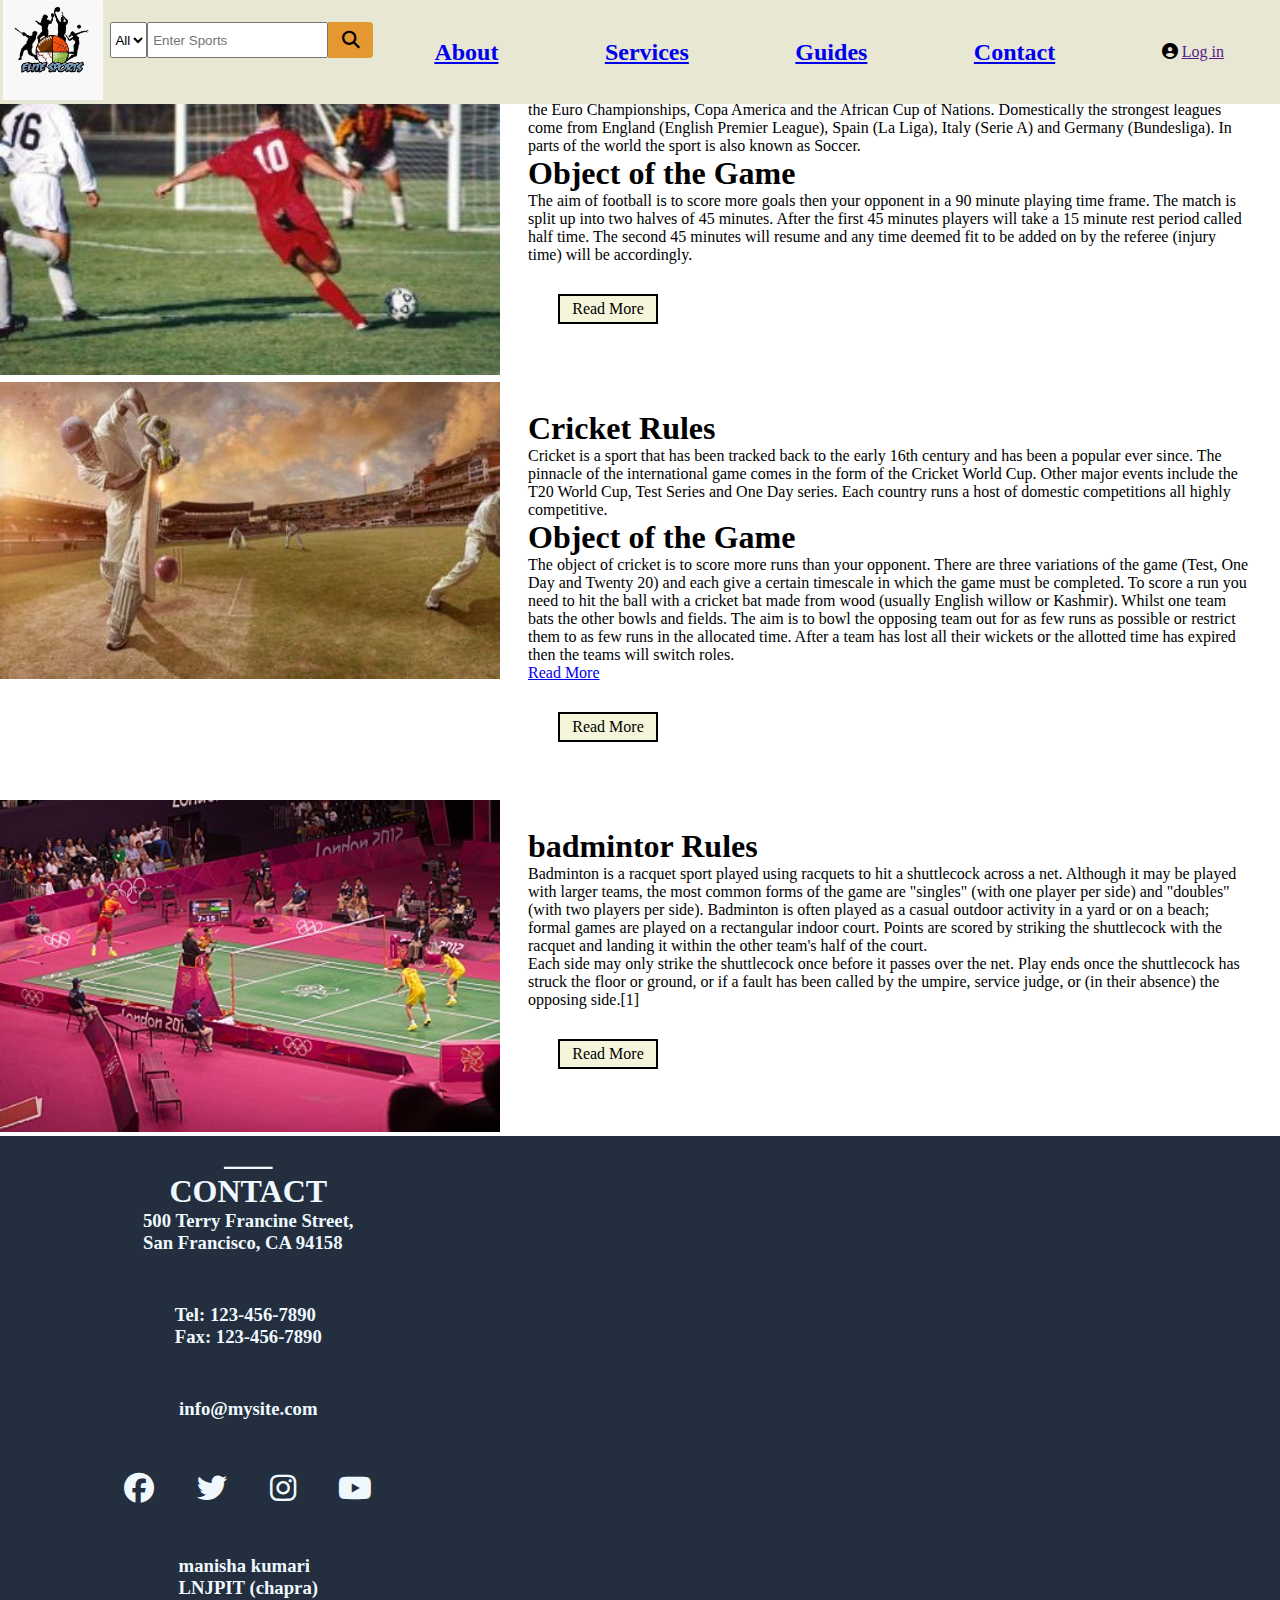
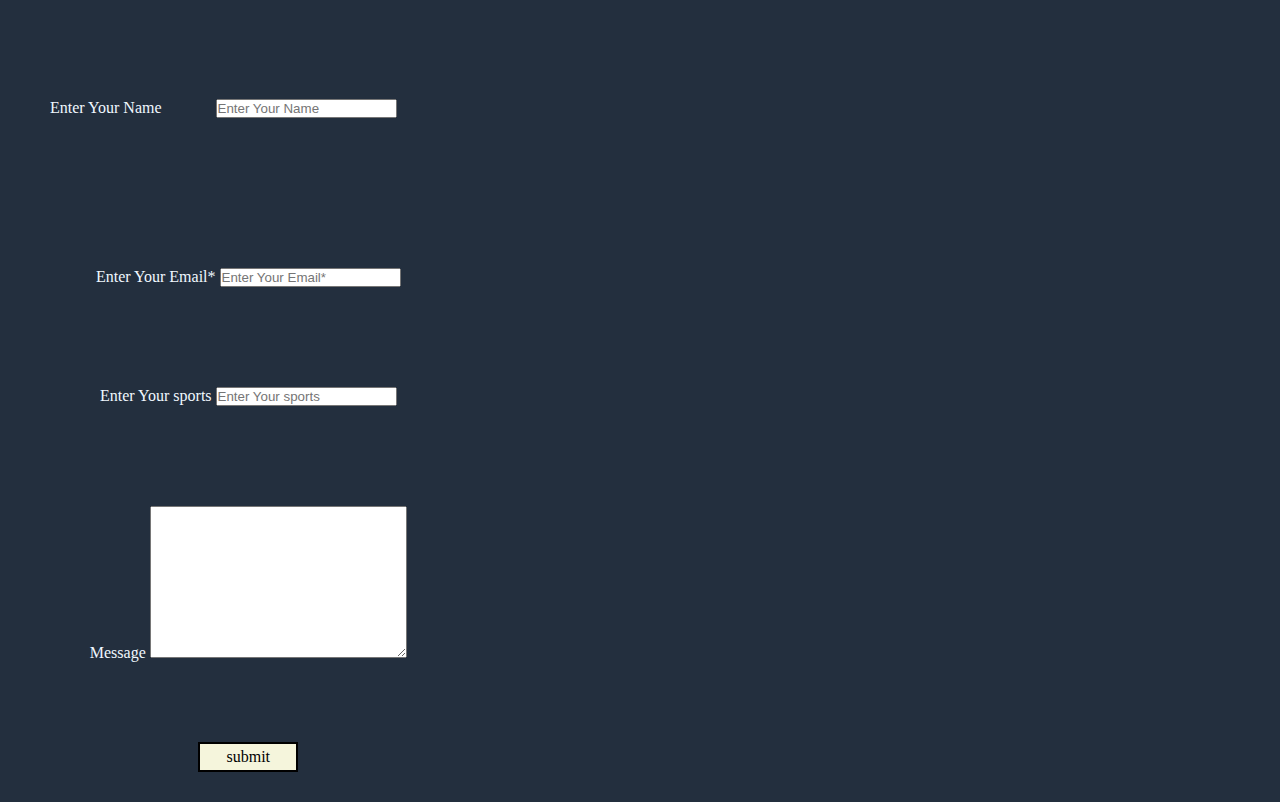
==== index.html @ 79d8c663 "commit" ====
<!DOCTYPE html>
<html lang="en">

<head>
    <meta charset="UTF-8">
    <meta name="viewport" content="width=device-width, initial-scale=1.0">
    <title>Document</title>
    <link rel="stylesheet" href="style.css">
    <link rel="stylesheet" href=" https://cdnjs.cloudflare.com/ajax/libs/font-awesome/6.6.0/css/all.min.css">
</head>

<body>

    <head>
        <div class="nav ">
            <div class="nav1">
                <img src="i.jpg" alt="" srcset="">
            </div>
            <div class="nav-search  border">

                <select class="search-select  ">
                    <option> All</option>
                </select>
                <input placeholder=" Enter Sports" class=" search-input">
                <div class="search-icon">
                    <i class="fa-solid fa-magnifying-glass"></i>

                </div>
            </div>
            <input type="checkbox" id="check" name="" value="">

            <label for="check" id="checkbtn"> <i class="fa-solid fa-bars icon"></i></label>
            <div class="nav2 ">
                <div class="mani  border">
                    <h2><a href="anout.html">About</a></h2>
                </div>
                <div class="mani  border">
                    <h2><a href="service.html">Services</a></h2>
                </div>

                <div class="mani  border">
                    <h2><a href="guides.html">Guides</a></h2>
                </div>
                <div class="mani  border">
                    <h2><a href="contact.html">Contact</a></h2>
                </div>
                <div class="mani  border">

                    <i class="fa-solid fa-circle-user"> </i>
                    <a href="">Log in</a>
                </div>

            </div>
        </div>
    </head>
    <main>
        <div class="football">
            <div class="logo1">
                <img src="image/footbal.jpg" alt="">
            </div>
            <div class="rules">
                <h1>Football (Soccer) Rules</h1>
                <p>Football (Soccer) is one of the oldest sports in the world and with that; it’s also one of the most
                    recognised. The pinnacle of the international game comes in the form the Football World Cup. There
                    are also tournament such as the Euro Championships, Copa America and the African Cup of Nations.
                    Domestically the strongest leagues come from England (English Premier League), Spain (La Liga),
                    Italy (Serie A) and Germany (Bundesliga). In parts of the world the sport is also known as Soccer.

                </p>
                <h1>Object of the Game</h1>
                <p>The aim of football is to score more goals then your opponent in a 90 minute playing time frame. The
                    match is split up into two halves of 45 minutes. After the first 45 minutes players will take a 15
                    minute rest period called half time. The second 45 minutes will resume and any time deemed fit to be
                    added on by the referee (injury time) will be accordingly.

                </p>
                <div class="hov">
                    Read More
                </div>
            </div>
        </div>

        <div class="cricket">
            <div class="logo1">
                <img src="image/cricket.jpg" alt="">
            </div>
            <div class="rules">
                <h1>Cricket Rules</h1>
                <p>Cricket is a sport that has been tracked back to the early 16th century and has been a popular ever
                    since. The pinnacle of the international game comes in the form of the Cricket World Cup. Other
                    major events include the T20 World Cup, Test Series and One Day series. Each country runs a host of
                    domestic competitions all highly competitive.</p>
                <h1>Object of the Game</h1>
                <p>The object of cricket is to score more runs than your opponent. There are three variations of the
                    game (Test, One Day and Twenty 20) and each give a certain timescale in which the game must be
                    completed.

                    To score a run you need to hit the ball with a cricket bat made from wood (usually English willow or
                    Kashmir). Whilst one team bats the other bowls and fields. The aim is to bowl the opposing team out
                    for as few runs as possible or restrict them to as few runs in the allocated time. After a team has
                    lost all their wickets or the allotted time has expired then the teams will switch roles.</p>
                <a href="cricket.html"> Read More</a>
                <div class="hov">

                    Read More

                </div>
            </div>

        </div>
        <div class="badmintor">
            <!-- <div class="logo2">
                <img src="image/badmintor.jpg" alt="">
            </div> -->
            <div class="logo1">
                <img src="image/405px-Olympics_2012_Mixed_Doubles_Final.jpg" alt="">
            </div>
            <div class="rules">
                <h1>badmintor Rules</h1>
                <p>Badminton is a racquet sport played using racquets to hit a shuttlecock across a net. Although it may
                    be played with larger teams, the most common forms of the game are "singles" (with one player per
                    side) and "doubles" (with two players per side). Badminton is often played as a casual outdoor
                    activity in a yard or on a beach; formal games are played on a rectangular indoor court. Points are
                    scored by striking the shuttlecock with the racquet and landing it within the other team's half of
                    the court.</p>
                <p>Each side may only strike the shuttlecock once before it passes over the net. Play ends once the
                    shuttlecock has struck the floor or ground, or if a fault has been called by the umpire, service
                    judge, or (in their absence) the opposing side.[1]</p>
                <div class="hov  ">
                    Read More

                </div></a>
            </div>
        </div>
        </div>
    </main>
    <footer>
        <div class="manisha">
        <div class="ram">
            <h1>___</h1>
            <h1>CONTACT</h1>

            <div class="ram2">
                <h3>500 Terry Francine Street,</h3>
                <h3>San Francisco, CA 94158</h3>
            </div>

            <div class="ram3">
                <h3>Tel: 123-456-7890</h3>
                <h3>Fax: 123-456-7890</h3>
            </div>
            <div class="ram4">
                <h3>info@mysite.com</h3>

            </div>
            <div class="ram6">

                <i class="fa-brands fa-facebook"></i>
                <i class="fa-brands fa-twitter"></i>
                <i class="fa-brands fa-instagram"></i>
                <i class="fa-brands fa-youtube"></i>
            </div>
            <div class="ram5">
                <h3> manisha kumari</h3>
                <h3>LNJPIT (chapra)</h3>
            </div>
        </div>
       

        <div class="container">
            <div class="name">
                <label for="">Enter Your Name</label>
                <input placeholder="Enter Your Name" class="Enter name">
            </div>
            <div class="name">
                <label for="">Enter Your Email*</label>
                <input placeholder="Enter Your Email*">
            </div>
            <div class="name">
                <label for="">Enter Your sports</label>
                <input placeholder="Enter Your sports ">
            </div>
            <div class="name">

                <label for="Message">Message</label>
                <textarea name="" id="" cols="30" rows="10"></textarea>
            </div>
            <div class="hov">submit</div>
        </div>
    </div>

    </footer>
</body>

</html>
---- style.css ----
* {
    margin: 0;
    padding: 0;
    box-sizing: border-box;
}

.nav {
    width: 100%;
    display: flex;
    flex-direction: row;
    background-color: rgb(231, 231, 211);
    position: fixed;
    justify-content: space-around;

}

.nan1 {
    width: 60%;
    height: 80px;
}


.nav1 img {
    width: 100%;
    height: 100px;

}

.search-icon {
    width: 45px;
    background-color: #e59731;
    display: flex;
    align-items: center;
    justify-content: center;
    font-size: 2.2rch;
    color: #000;
    border-top-right-radius: 4px;
    border-bottom-right-radius: 4px;
}

.nav-search {
    display: flex;
    /* justify-content: space-evenly; */
    width: auto;
    height: 40px;
    border-radius: 4px;
    margin-top: 20px;
}

.navbar {
    width: 100%;
    height: 80px;
    background-color: beige;
}

.nav2 {

    width: 70%;
    /* background-color: blue; */
    display: flex;
    flex-direction: row;
    justify-content: space-around;
    align-items: center;



}

.border {
    border: 2.5px solid transparent;
}

.border:hover {
    border: 2.5px solid rgb(12, 6, 6);
    background-color: #e59731;
    color: aliceblue;
}

.football {

    width: 100%;
    display: flex;
    flex-direction: row;

}

.rules {
    padding: 28px;
}

.logo1 img {
    width: 500px;
}

.hov {
    width: 100px;
    height: 30px;

    color: black;
    display: flex;
    align-items: center;
    justify-items: center;
    margin: 30px;
    justify-content: center;
    border: 100px;
    box-sizing: border-box;
    border: 2px solid #000;
    background-color: beige;
}

.cricket {
    width: 100%;
    display: flex;
    flex-direction: row;
}

.badmintor {
    width: 100%;
    display: flex;
    flex-direction: row;
}

.logi2 img {
    height: 30px;

}

footer {
    display: flex;
    width: 100%;
    background-color: #232f3e;
    color: aliceblue;
    /* flex-direction: row; */
}

footer .ram {
    /* margin-left: 80px; */
    width: 100%;
    display: flex;
    flex-direction: column;
    align-items: center;
    justify-content: center;

}

footer .ram h1 {
    margin: 0px;
}

footer .ram2 {
    /* margin-top: 50px;
    margin-bottom: 30px; */

}

footer .ram3 {

    margin-top: 50px;
}

footer .ram4 {

    margin-top: 50px;
}

.ram6 {
    /* margin-top: 500px; */
    display: flex;
    align-items: center;
    justify-items: center;
    flex-direction: row;
    justify-content: space-between;
    width: 50%;
    height: 135px;
    font-size: 30px;


}



.container {

    float: right;
    position: relative;
    display: flex;
    align-items: center;
    flex-direction: column;
    position: static;
    width: 100%;

}

.name {
    margin: 50px;

}

#checkbtn {
    font-size: 30px;
    display: none;

}

#check {
    display: none;
}

#check:checked~.nav2 {
    left: 0;
}

@media screen and (max-width:925px) {
    #checkbtn {
        display: block;
        display: flex;
        justify-content: flex-end;
        align-items: center;

    }

    .nav2 {
        display: none;

        width: 100%;
        /* height: 60vh; */
        background-color: rgb(226, 208, 208);
        position: fixed;
        display: block;
        text-align: center;
        top: 75px;
        left: -100%;
        transition: 0.5s;
    }

    .football {
        width: 100%;

        display: flex;
        justify-content: center;
        align-items: center;
        flex-direction: column;
    }

    .cricket {
        width: 100%;

        display: flex;
        justify-content: center;
        align-items: center;
        flex-direction: column;

    }

    .badmintor {
        width: 100%;

        display: flex;
        justify-content: center;
        align-items: center;
        flex-direction: column;

    }


}

@media screen and(max-width:513px) {
    .nav {
        width: 97%;

    }

    footer {
        display: flex;
        flex-direction: column;

    }

    .logo1 img {
        width: 350px;
    }


}

@media screen and (max-width:395) {

    .logo1 img {
        width: 350px;
    }
}
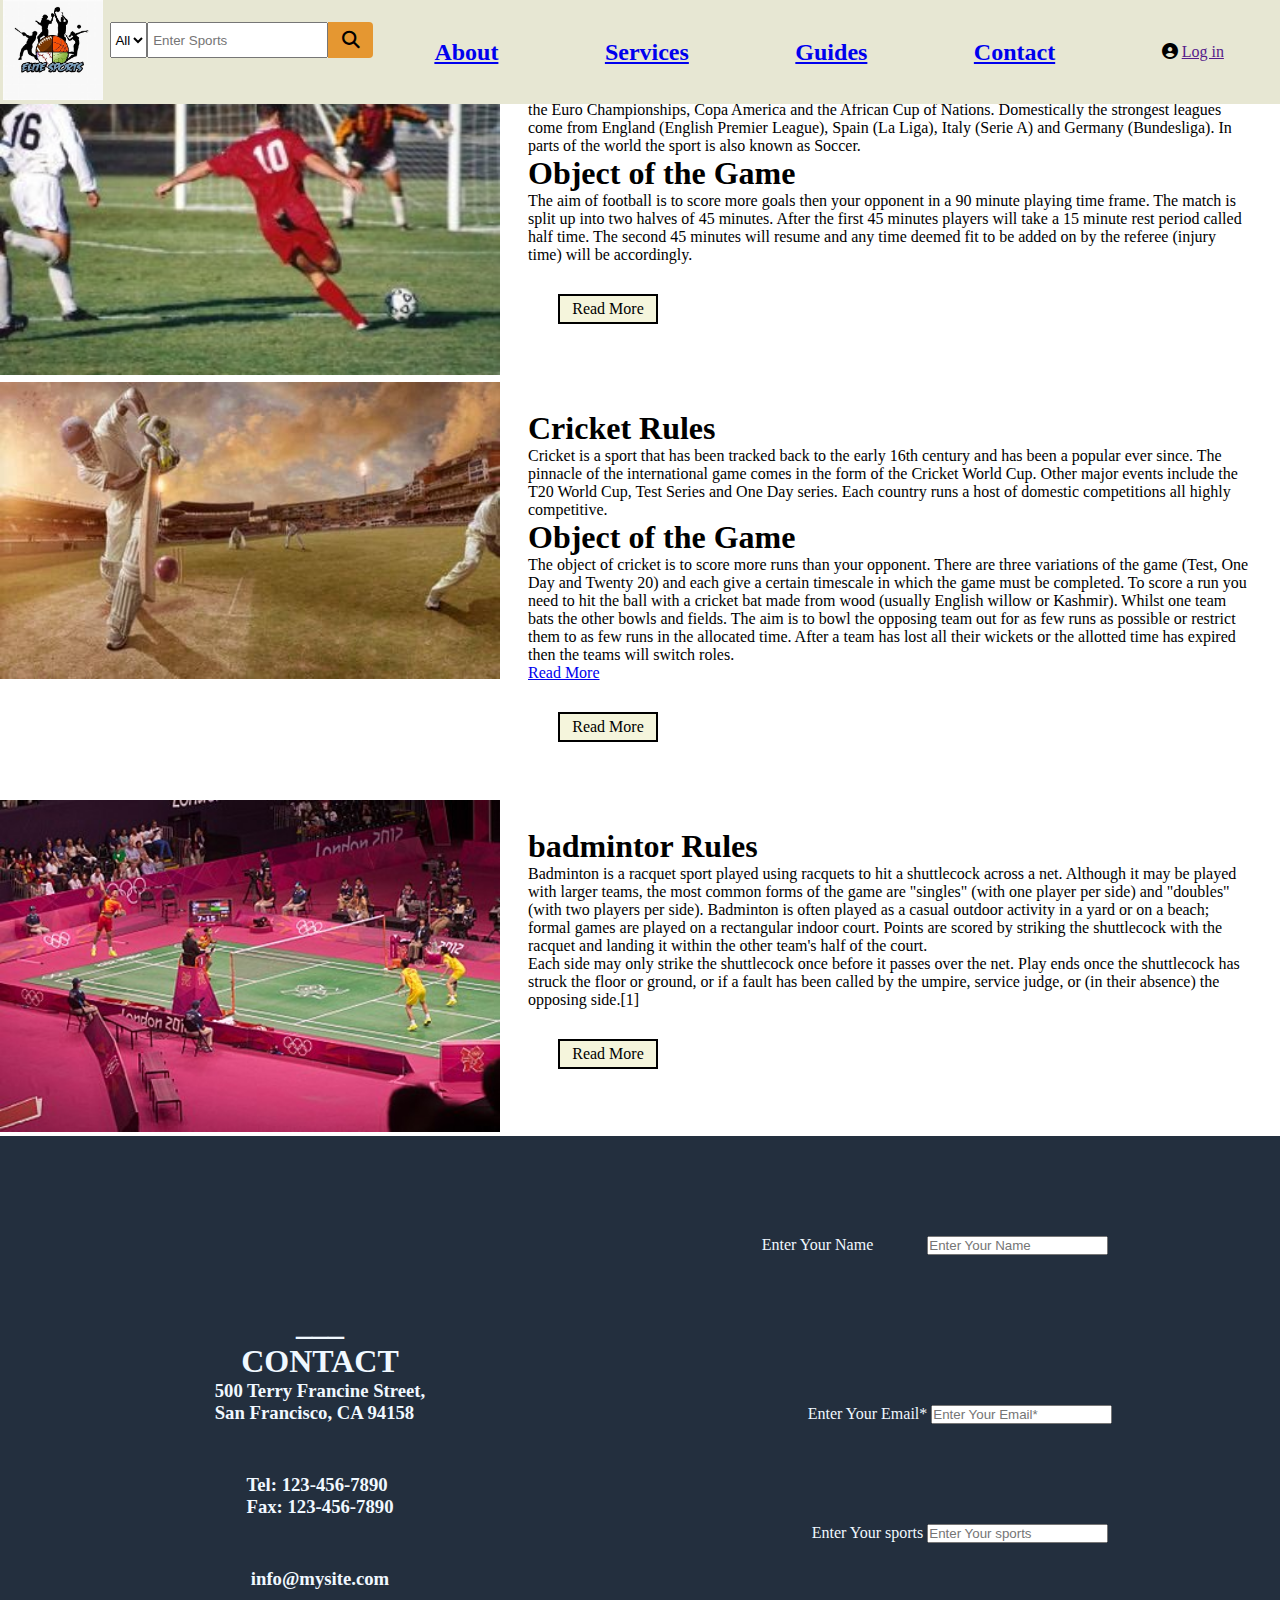
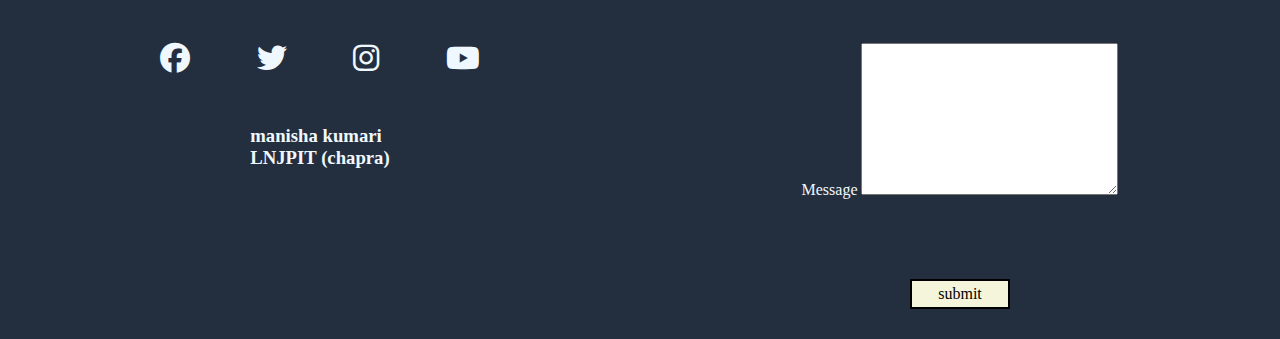
==== commit bb8e50d4: "last commit" ====
--- a/index.html
+++ b/index.html
@@ -14,7 +14,7 @@
     <head>
         <div class="nav ">
             <div class="nav1">
-                <img src="i.jpg" alt="" srcset="">
+                <img src="image/i.jpg" alt="" srcset="">
             </div>
             <div class="nav-search  border">
 
@@ -135,7 +135,7 @@
         </div>
     </main>
     <footer>
-        <div class="manisha">
+     <div class="manisha">
         <div class="ram">
             <h1>___</h1>
             <h1>CONTACT</h1>
--- a/style.css
+++ b/style.css
@@ -130,7 +130,13 @@
     width: 100%;
     background-color: #232f3e;
     color: aliceblue;
-    /* flex-direction: row; */
+    flex-direction: row;
+}
+.manisha{
+    width: 100%;
+    display: flex;
+    flex-direction: row;
+    
 }
 
 footer .ram {
@@ -263,19 +269,24 @@
     }
 
 
-}
-
-@media screen and(max-width:513px) {
-    .nav {
-        width: 97%;
-
-    }
-
-    footer {
+ 
+}
+
+@media screen and (max-width:538px) {
+    /* .nav {
+        width: 100%;
+
+    }
+     */
+
+    .manisha {
+        width: 100%;
         display: flex;
         flex-direction: column;
 
     }
+
+
 
     .logo1 img {
         width: 350px;
@@ -284,9 +295,9 @@
 
 }
 
-@media screen and (max-width:395) {
+@media screen and (max-width:355) {
 
     .logo1 img {
-        width: 350px;
+        width: 300px;
     }
 }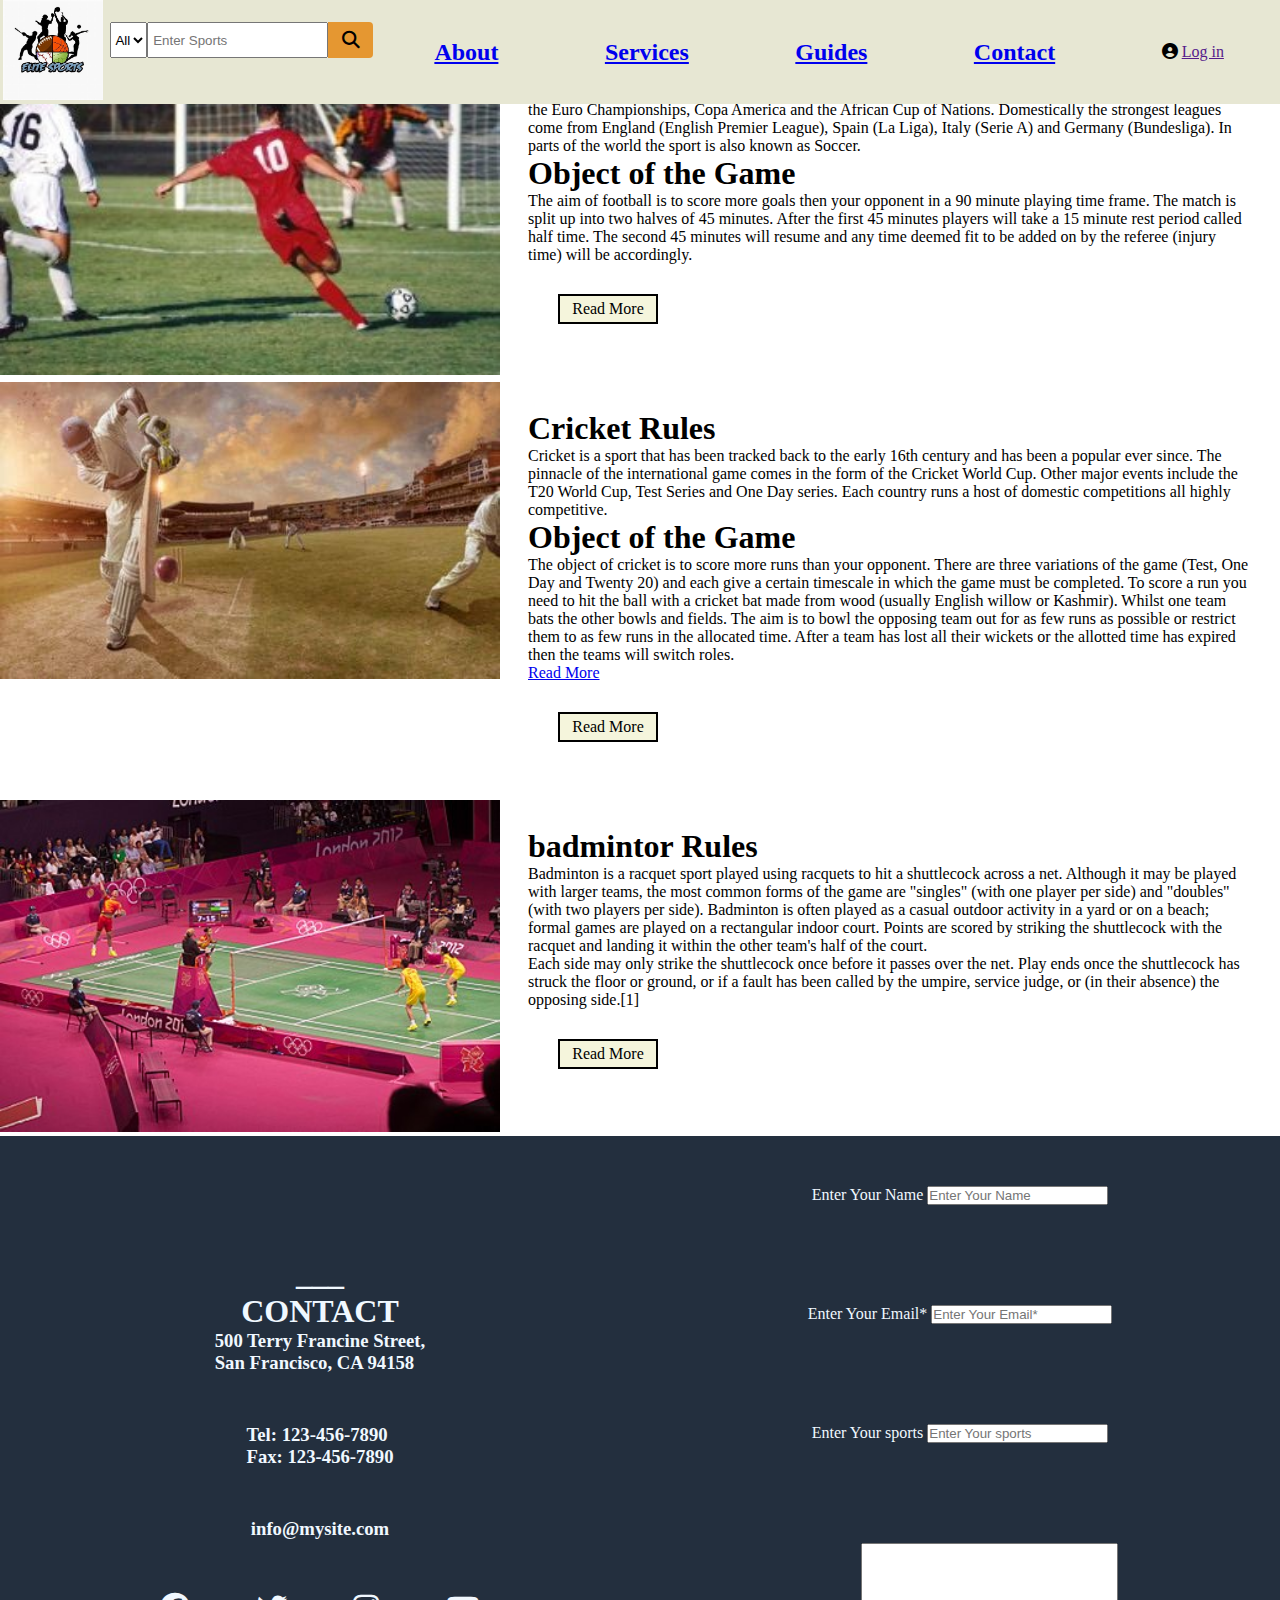
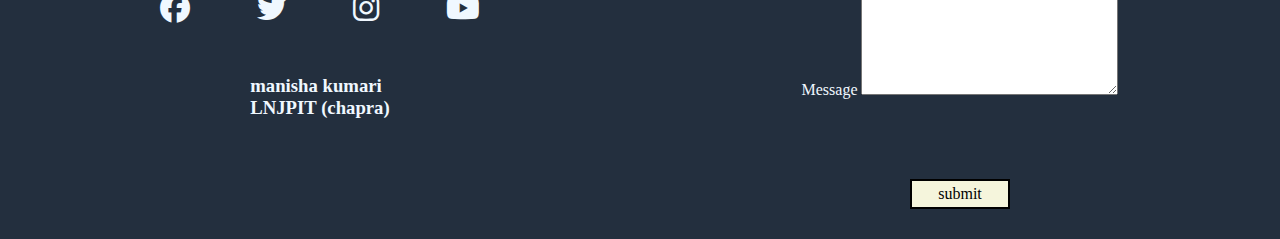
==== commit cb3dba49: "last1 commit" ====
--- a/index.html
+++ b/index.html
@@ -170,7 +170,7 @@
         <div class="container">
             <div class="name">
                 <label for="">Enter Your Name</label>
-                <input placeholder="Enter Your Name" class="Enter name">
+                <input placeholder="Enter Your Name">
             </div>
             <div class="name">
                 <label for="">Enter Your Email*</label>
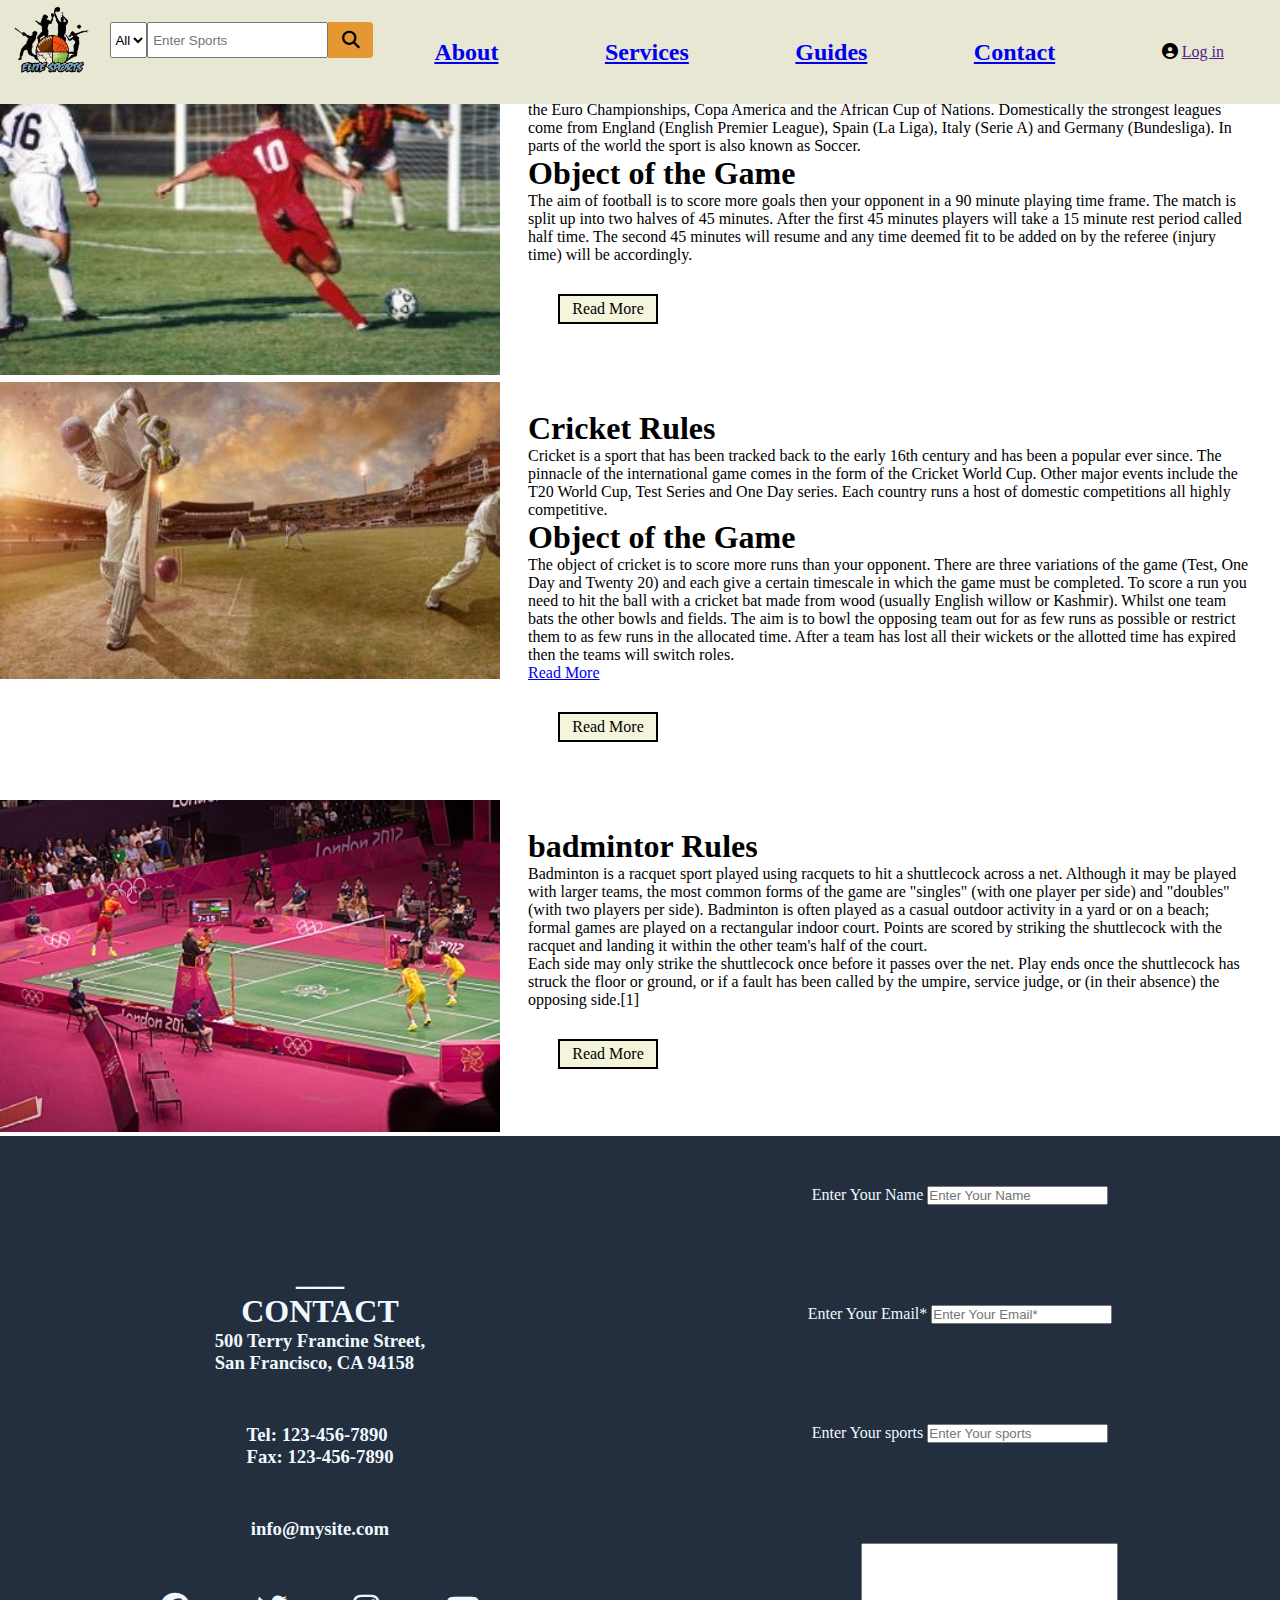
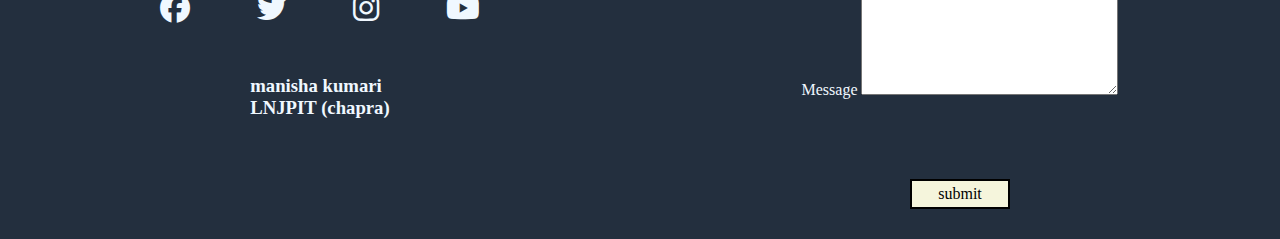
==== commit 1697602f: "lolo remo" ====
--- a/index.html
+++ b/index.html
@@ -14,7 +14,7 @@
     <head>
         <div class="nav ">
             <div class="nav1">
-                <img src="image/i.jpg" alt="" srcset="">
+                <img src="image/i-removebg-preview.png" alt="" srcset="">
             </div>
             <div class="nav-search  border">
 
